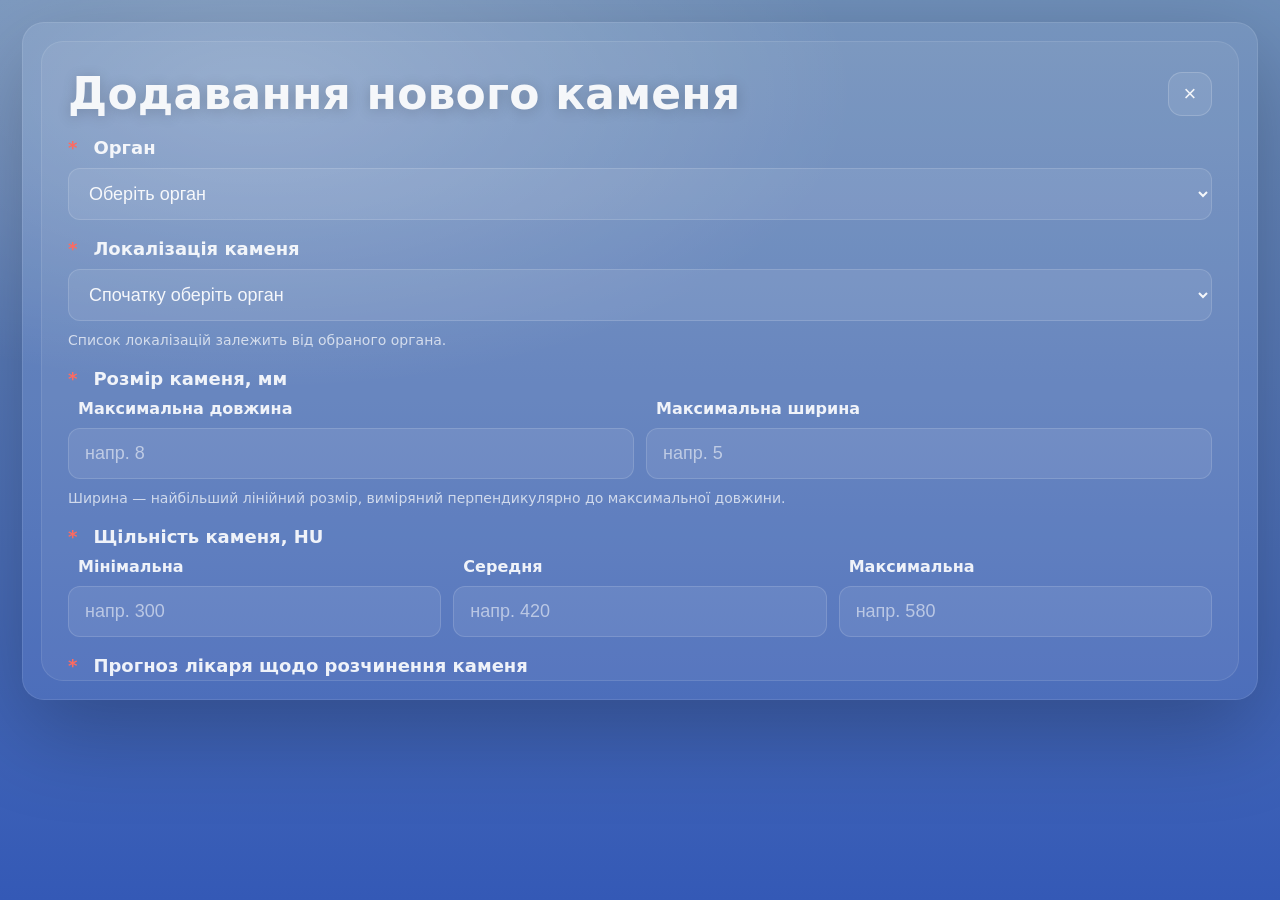
==== add-stone.html @ ce0729bf "test gitignore" ====
<!-- add-stone.html    -->
<!doctype html>
<html lang="uk">
<head>
  <meta charset="utf-8" />
  <meta name="viewport" content="width=device-width,initial-scale=1" />
  <title>Додавання нового каменя</title>
  <style>
    :root{
      --bg1:#6f8fb9;
      --bg2:#3459b6;

      --panel:rgba(255,255,255,.06);
      --panel2:rgba(255,255,255,.10);
      --stroke:rgba(255,255,255,.14);

      --text:rgba(255,255,255,.92);
      --muted:rgba(255,255,255,.72);

      --white:#fff;

      --btn:#4a86ff;
      --btn2:#3c78ff;
      --danger:#ff6a5f;

      --radius:22px;
      --radius2:14px;

      --shadow:0 30px 90px rgba(0,0,0,.25);
    }

    *{ box-sizing:border-box; }

    body{
      margin:0;
      font-family: system-ui, -apple-system, Segoe UI, Roboto, Arial, sans-serif;
      background:
        radial-gradient(1200px 600px at 20% 10%, rgba(255,255,255,.22), transparent 50%),
        linear-gradient(180deg, var(--bg1), var(--bg2));
      color:var(--text);
      min-height:100vh;
      padding:22px;
    }

    .frame{
      width:min(1500px, 100%);
      margin:0 auto;
      background:rgba(255,255,255,.06);
      border:1px solid rgba(255,255,255,.10);
      border-radius:22px;
      box-shadow:var(--shadow);
      padding:18px;
      overflow:hidden;
    }

    .content{
      background:rgba(255,255,255,.06);
      border:1px solid rgba(255,255,255,.10);
      border-radius:22px;
      padding:26px;
      max-height: 640px;
      overflow:auto;
    }

    .header{
      display:flex;
      align-items:center;
      justify-content:space-between;
      gap:14px;
      margin-bottom:18px;
    }

    h1{
      font-size:44px;
      font-weight:800;
      letter-spacing:.2px;
      margin:0;
      color:rgba(255,255,255,.92);
      text-shadow:0 2px 14px rgba(0,0,0,.18);
    }

    .close{
      border:1px solid rgba(255,255,255,.18);
      background:rgba(255,255,255,.08);
      color:rgba(255,255,255,.90);
      width:44px;
      height:44px;
      border-radius:14px;
      cursor:pointer;
      font-size:22px;
      display:grid;
      place-items:center;
    }
    .close:hover{ background:rgba(255,255,255,.12); }

    .grid{
      display:grid;
      grid-template-columns: 1fr 1fr;
      gap:18px 22px;
      align-items:start;
    }

    .row{ grid-column:1 / -1; }

    .label{
      font-size:18px;
      font-weight:700;
      color:rgba(255,255,255,.90);
      display:flex;
      gap:10px;
      align-items:center;
      margin-bottom:10px;
    }
    .req{
      color:var(--danger);
      font-weight:900;
      margin-right:6px;
    }

    .input, .select{
      width:100%;
      border:1px solid var(--stroke);
      background:rgba(255,255,255,.08);
      color:rgba(255,255,255,.92);
      border-radius:12px;
      padding:14px 16px;
      outline:none;
      font-size:18px;
    }
    .input::placeholder{ color:rgba(255,255,255,.55); }
    .select option{ color:#0f172a; }

    .subgrid-2{
      display:grid;
      grid-template-columns: 1fr 1fr;
      gap:12px;
    }
    .subgrid-3{
      display:grid;
      grid-template-columns: 1fr 1fr 1fr;
      gap:12px;
    }

    .helper{
      font-size:14px;
      color:rgba(255,255,255,.70);
      margin-top:10px;
      line-height:1.35;
    }

    .errors{
      display:none;
      margin-top:10px;
      padding:12px 14px;
      border:1px solid rgba(255,106,95,.35);
      background:rgba(255,106,95,.10);
      border-radius:14px;
      color:rgba(255,255,255,.92);
    }
    .errors ul{ margin:0; padding-left:18px; }

    .footer{
      display:flex;
      justify-content:flex-end;
      gap:12px;
      margin-top:18px;
      padding-top:16px;
      border-top:1px solid rgba(255,255,255,.12);
    }

    .btn{
      border:1px solid rgba(255,255,255,.18);
      background:rgba(255,255,255,.08);
      color:rgba(255,255,255,.92);
      padding:14px 18px;
      border-radius:14px;
      cursor:pointer;
      font-weight:800;
      font-size:16px;
      min-width:140px;
    }
    .btn:hover{ background:rgba(255,255,255,.12); }

    .btn-primary{
      border-color:rgba(255,255,255,.22);
      background:linear-gradient(180deg, rgba(74,134,255,.65), rgba(60,120,255,.40));
      box-shadow:0 10px 22px rgba(0,0,0,.18);
    }
    .btn-primary:hover{ filter:brightness(1.03); }

    .hidden{ display:none !important; }

    @media (max-width: 980px){
      .grid{ grid-template-columns:1fr; }
      .subgrid-3{ grid-template-columns:1fr; }
      .subgrid-2{ grid-template-columns:1fr; }
      h1{ font-size:34px; }
    }
  </style>
</head>

<body>
  <div class="frame">
    <div class="content">
      <div class="header">
        <h1 id="pageTitle">Додавання нового каменя</h1>
        <button class="close" type="button" aria-label="Закрити" onclick="closeModal()">×</button>
      </div>

      <form id="stoneForm" novalidate>
        <div class="grid">

          <!-- 1) Орган -->
          <div class="row">
            <div class="label"><span class="req">*</span>Орган</div>
            <select id="organ" name="organ" class="select" required>
              <option value="" selected disabled>Оберіть орган</option>
              <option value="RK">Права нирка</option>
              <option value="LK">Ліва нирка</option>
              <option value="RU">Правий сечовід</option>
              <option value="LU">Лівий сечовід</option>
              <option value="BL">Сечовий міхур</option>
            </select>
          </div>

          <!-- 2) Локалізація -->
          <div class="row">
            <div class="label"><span class="req">*</span>Локалізація каменя</div>
            <select id="location" name="location" class="select" required>
              <option value="" selected disabled>Спочатку оберіть орган</option>
            </select>
            <div class="helper">Список локалізацій залежить від обраного органа.</div>
          </div>

          <!-- 3) Розмір -->
          <div class="row">
            <div class="label"><span class="req">*</span>Розмір каменя, мм</div>
            <div class="subgrid-2">
              <div>
                <div class="label" style="font-size:16px;margin-bottom:10px;"><span style="width:0;"></span>Максимальна довжина</div>
                <input id="lenMax" name="lenMax" class="input" type="number" inputmode="decimal" min="0" step="0.1" placeholder="напр. 8" required>
              </div>
              <div>
                <div class="label" style="font-size:16px;margin-bottom:10px;"><span style="width:0;"></span>Максимальна ширина</div>
                <input id="widMax" name="widMax" class="input" type="number" inputmode="decimal" min="0" step="0.1" placeholder="напр. 5" required>
              </div>
            </div>
            <div class="helper">
              Ширина — найбільший лінійний розмір, виміряний перпендикулярно до максимальної довжини.
            </div>
          </div>

          <!-- 4) Щільність -->
          <div class="row">
            <div class="label"><span class="req">*</span>Щільність каменя, HU</div>
            <div class="subgrid-3">
              <div>
                <div class="label" style="font-size:16px;margin-bottom:10px;"><span style="width:0;"></span>Мінімальна</div>
                <input id="huMin" name="huMin" class="input" type="number" inputmode="numeric" step="1" placeholder="напр. 300" required>
              </div>
              <div>
                <div class="label" style="font-size:16px;margin-bottom:10px;"><span style="width:0;"></span>Середня</div>
                <input id="huMean" name="huMean" class="input" type="number" inputmode="numeric" step="1" placeholder="напр. 420" required>
              </div>
              <div>
                <div class="label" style="font-size:16px;margin-bottom:10px;"><span style="width:0;"></span>Максимальна</div>
                <input id="huMax" name="huMax" class="input" type="number" inputmode="numeric" step="1" placeholder="напр. 580" required>
              </div>
            </div>
          </div>

          <!-- 5) Прогноз -->
          <div class="row">
            <div class="label"><span class="req">*</span>Прогноз лікаря щодо розчинення каменя</div>
            <select id="prognosis" name="prognosis" class="select" required>
              <option value="" selected disabled>Оберіть прогноз</option>
              <option value="high">Високий</option>
              <option value="medium">Середній</option>
              <option value="low">Низький</option>
            </select>
          </div>

          <!-- 6) Статус -->
          <div class="row">
            <div class="label"><span class="req">*</span>Статус каменя</div>
            <select id="status" name="status" class="select" required>
              <option value="active">Активний</option>
              <option value="shrinking">Зменшується</option>
              <option value="no_response">Без відповіді</option>
              <option value="resolved">Зник</option>
            </select>
          </div>

          <!-- 7) Метод зникнення (показується тільки якщо статус "зник") -->
          <div class="row hidden" id="disappearanceSection">
            <div class="label"><span class="req">*</span>Метод зникнення каменя</div>
            <select id="disappearanceMethod" name="disappearanceMethod" class="select">
              <option value="" selected disabled>Оберіть метод</option>
              <option value="chemical">Хімічний (хемолітоліз)</option>
              <option value="physical">Фізичний</option>
              <option value="combined">Змішаний</option>
              <option value="spontaneous">Спонтанне відходження</option>
            </select>
          </div>

          <!-- 8) Під-методи для "Хімічний" -->
          <div class="row hidden" id="chemicalMethodSection">
            <div class="label"><span class="req">*</span>Хімічний літоліз</div>
            <select id="chemicalMethod" name="chemicalMethod" class="select">
              <option value="" selected disabled>Оберіть метод</option>
              <option value="oral_chemolitholysis">Пероральний хемолітоліз</option>
              <option value="urine_alkalinization">Алкалізація сечі</option>
              <option value="programmed_chemolitholysis">Програмований хемолітоліз</option>
            </select>
          </div>

          <!-- 9) Під-методи для "Фізичний" -->
          <div class="row hidden" id="physicalMethodSection">
            <div class="label"><span class="req">*</span>Фізичний метод</div>
            <select id="physicalMethod" name="physicalMethod" class="select">
              <option value="" selected disabled>Оберіть метод</option>
              <option value="urs">URS – уретероскопія</option>
              <option value="rirs">RIRS – ретроградна інтраренальна хірургія</option>
              <option value="pcnl">PCNL – перкутанна нефролітотомія</option>
              <option value="eswl">ESWL – дистанційна ударно-хвильова літотрипсія</option>
              <option value="laparoscopic">Лапароскопічне видалення каменя</option>
              <option value="open_surgery">Відкрите хірургічне видалення</option>
            </select>
          </div>

          <!-- 10) Під-методи для "Змішаний" -->
          <div class="row hidden" id="combinedMethodSection">
            <div class="label"><span class="req">*</span>Тип комбінованого методу (Змішаний)</div>
            <select id="combinedMethod" name="combinedMethod" class="select">
              <option value="" selected disabled>Оберіть комбінацію</option>
              <option value="chemo_urs">Хемолітоліз → URS</option>
              <option value="chemo_rirs">Хемолітоліз → RIRS</option>
              <option value="chemo_pcnl">Хемолітоліз → PCNL</option>
              <option value="chemo_eswl">Хемолітоліз → ESWL</option>
              <option value="chemo_laparoscopic">Хемолітоліз → Лапароскопічне втручання</option>
              <option value="chemo_open">Хемолітоліз → Відкрита операція</option>
            </select>
          </div>

          <!-- 11) Дата зникнення -->
          <div class="row hidden" id="disappearanceDateSection">
            <div class="label"><span class="req">*</span>Дата зникнення</div>
            <input id="disappearanceDate" name="disappearanceDate" class="input" type="date" required>
            <div class="helper">Дата фактичного зникнення або підтвердження відходження каменя.</div>
          </div>

          <!-- 12) Нотатки -->
          <div class="row">
            <div class="label">Нотатки</div>
            <textarea id="notes" name="notes" class="input" rows="4" placeholder="Додаткові коментарі або спостереження про камінь..." style="resize:vertical; min-height:100px; font-family:inherit;"></textarea>
            <div class="helper">Необов'язкове поле для будь-яких додаткових відміток.</div>
          </div>

          <div class="row errors" id="errors">
            <ul id="errorsList"></ul>
          </div>
        </div>

        <div class="footer">
          <button class="btn" type="button" onclick="closeModal()">Відмінити</button>
          <button class="btn btn-primary" id="saveBtn" type="submit">Зберегти</button>
        </div>
      </form>
    </div>
  </div>

  <script>
    // ==== helpers / params ====
    function getReturnUrl(){
      const params = new URLSearchParams(window.location.search);
      return params.get('return') || 'create-patient.html';
    }
    function getEditId(){
      const params = new URLSearchParams(window.location.search);
      return params.get('edit'); // stoneId
    }
    function closeModal(){
      window.location.href = getReturnUrl();
    }

    function makeStoneId(){
      if (window.crypto && crypto.randomUUID) return crypto.randomUUID();
      return 'st_' + Date.now() + '_' + Math.random().toString(16).slice(2);
    }

    function loadStones(){
      const data = localStorage.getItem('temp_stones');
      return data ? JSON.parse(data) : [];
    }

    // ==== data ====
    const locationsByOrgan = {
      kidney: [
        { value: 'upper_calyx', label: 'Верхня чашечка' },
        { value: 'middle_calyx', label: 'Середня чашечка' },
        { value: 'lower_calyx', label: 'Нижня чашечка' },
        { value: 'renal_pelvis', label: 'Миска' },
        { value: 'upj', label: 'Мисково-сечовідний сегмент (UPJ)' }
      ],
      ureter: [
        { value: 'ureter_proximal', label: 'Проксимальна частина сечоводу' },
        { value: 'ureter_middle', label: 'Середня частина сечоводу' },
        { value: 'ureter_distal', label: 'Дистальна частина сечоводу' },
        { value: 'uvj_orifice', label: 'Вічко (UVJ)' }
      ],
      bladder: [
        { value: 'bladder', label: 'Сечовий міхур' }
      ]
    };

    // ==== elements ====
    const form = document.getElementById('stoneForm');
    const errorsBox = document.getElementById('errors');
    const errorsList = document.getElementById('errorsList');

    const organ = document.getElementById('organ');
    const locationSel = document.getElementById('location');
    const status = document.getElementById('status');
    const disappearanceMethod = document.getElementById('disappearanceMethod');

    const disappearanceSection = document.getElementById('disappearanceSection');
    const chemicalMethodSection = document.getElementById('chemicalMethodSection');
    const physicalMethodSection = document.getElementById('physicalMethodSection');
    const combinedMethodSection = document.getElementById('combinedMethodSection');
    const disappearanceDateSection = document.getElementById('disappearanceDateSection');

    // ==== organ -> locations ====
    organ.addEventListener('change', () => {
      const v = organ.value;
      let locationType = null;

      if (v === 'RK' || v === 'LK') locationType = 'kidney';
      else if (v === 'RU' || v === 'LU') locationType = 'ureter';
      else if (v === 'BL') locationType = 'bladder';

      locationSel.innerHTML = '<option value="" selected disabled>Оберіть локалізацію</option>';

      if (locationType && locationsByOrgan[locationType]) {
        locationsByOrgan[locationType].forEach(loc => {
          const opt = document.createElement('option');
          opt.value = loc.value;
          opt.textContent = loc.label;
          locationSel.appendChild(opt);
        });
      }
    });

    // ==== status -> show/hide disappearance ====
    status.addEventListener('change', () => {
      const v = status.value;
      const isResolved = (v === 'resolved');

      if (isResolved) {
        disappearanceSection.classList.remove('hidden');
        disappearanceDateSection.classList.remove('hidden');
        disappearanceMethod.setAttribute('required', 'required');
        document.getElementById('disappearanceDate').setAttribute('required', 'required');
      } else {
        disappearanceSection.classList.add('hidden');
        disappearanceDateSection.classList.add('hidden');
        chemicalMethodSection.classList.add('hidden');
        physicalMethodSection.classList.add('hidden');
        combinedMethodSection.classList.add('hidden');

        disappearanceMethod.removeAttribute('required');
        document.getElementById('disappearanceDate').removeAttribute('required');
        document.getElementById('chemicalMethod').removeAttribute('required');
        document.getElementById('physicalMethod').removeAttribute('required');
        document.getElementById('combinedMethod').removeAttribute('required');

        disappearanceMethod.value = '';
        document.getElementById('chemicalMethod').value = '';
        document.getElementById('physicalMethod').value = '';
        document.getElementById('combinedMethod').value = '';
        document.getElementById('disappearanceDate').value = '';
      }
    });

    // ==== disappearance method -> show submethods ====
    disappearanceMethod.addEventListener('change', () => {
      const v = disappearanceMethod.value;

      chemicalMethodSection.classList.add('hidden');
      physicalMethodSection.classList.add('hidden');
      combinedMethodSection.classList.add('hidden');

      document.getElementById('chemicalMethod').removeAttribute('required');
      document.getElementById('physicalMethod').removeAttribute('required');
      document.getElementById('combinedMethod').removeAttribute('required');

      document.getElementById('chemicalMethod').value = '';
      document.getElementById('physicalMethod').value = '';
      document.getElementById('combinedMethod').value = '';

      if (v === 'chemical') {
        chemicalMethodSection.classList.remove('hidden');
        document.getElementById('chemicalMethod').setAttribute('required', 'required');
      } else if (v === 'physical') {
        physicalMethodSection.classList.remove('hidden');
        document.getElementById('physicalMethod').setAttribute('required', 'required');
      } else if (v === 'combined') {
        combinedMethodSection.classList.remove('hidden');
        document.getElementById('combinedMethod').setAttribute('required', 'required');
      }
    });

    // ==== edit mode init ====
    const editId = getEditId();

    function setSelectValue(el, val){
      if (!el || val == null) return;
      el.value = val;
    }
    function setInputValue(id, val){
      const el = document.getElementById(id);
      if (!el) return;
      el.value = (val == null) ? '' : val;
    }

    (function initEditMode(){
      if (!editId) return;

      document.getElementById('pageTitle').textContent = 'Редагування каменя';
      document.getElementById('saveBtn').textContent = 'Зберегти зміни';

      const stones = loadStones();
      const stone = stones.find(s => s.id === editId);
      if (!stone) return;

      setSelectValue(organ, stone.organ);
      organ.dispatchEvent(new Event('change'));
      setSelectValue(locationSel, stone.location);

      setInputValue('lenMax', stone.size_mm?.length_max);
      setInputValue('widMax', stone.size_mm?.width_max);

      setInputValue('huMin', stone.density_hu?.min);
      setInputValue('huMean', stone.density_hu?.mean);
      setInputValue('huMax', stone.density_hu?.max);

      setSelectValue(document.getElementById('prognosis'), stone.prognosis);
      setSelectValue(status, stone.status);
      setInputValue('notes', stone.notes || '');

      status.dispatchEvent(new Event('change'));

      if (stone.status === 'resolved' && stone.disappearance) {
        setSelectValue(disappearanceMethod, stone.disappearance.method);
        disappearanceMethod.dispatchEvent(new Event('change'));

        if (stone.disappearance.method === 'chemical') {
          setSelectValue(document.getElementById('chemicalMethod'), stone.disappearance.specific_method);
        } else if (stone.disappearance.method === 'physical') {
          setSelectValue(document.getElementById('physicalMethod'), stone.disappearance.specific_method);
        } else if (stone.disappearance.method === 'combined') {
          setSelectValue(document.getElementById('combinedMethod'), stone.disappearance.specific_method);
        }

        setInputValue('disappearanceDate', stone.disappearance.date);
      }
    })();

    // ==== submit ====
    form.addEventListener('submit', (e) => {
      e.preventDefault();

      const errs = [];

      const lenMax = numVal('lenMax');
      const widMax = numVal('widMax');

      const huMin = numVal('huMin');
      const huMean = numVal('huMean');
      const huMax = numVal('huMax');

      if (!organ.value) errs.push("Оберіть орган.");
      if (!locationSel.value) errs.push("Оберіть локалізацію каменя.");
      if (!isFinite(lenMax) || lenMax <= 0) errs.push("Максимальна довжина має бути числом > 0.");
      if (!isFinite(widMax) || widMax <= 0) errs.push("Максимальна ширина має бути числом > 0.");

      if (isFinite(lenMax) && isFinite(widMax) && widMax > lenMax) {
        errs.push("Максимальна ширина не може бути більшою за максимальну довжину.");
      }

      if (!isFinite(huMin)) errs.push("Мінімальна щільність (HU) має бути числом.");
      if (!isFinite(huMean)) errs.push("Середня щільність (HU) має бути числом.");
      if (!isFinite(huMax)) errs.push("Максимальна щільність (HU) має бути числом.");

      if (isFinite(huMin) && isFinite(huMean) && isFinite(huMax)) {
        if (!(huMin <= huMean && huMean <= huMax)) {
          errs.push("Для щільності має виконуватися: мінімальна ≤ середня ≤ максимальна.");
        }
      }

      if (!document.getElementById('prognosis').value) {
        errs.push("Оберіть прогноз лікаря.");
      }

      const statusVal = status.value;
      const isResolved = (statusVal === 'resolved');

      if (isResolved) {
        if (!disappearanceMethod.value) errs.push("Оберіть метод зникнення каменя.");

        const methodVal = disappearanceMethod.value;
        if (methodVal === 'chemical' && !document.getElementById('chemicalMethod').value) errs.push("Оберіть конкретний хімічний метод.");
        if (methodVal === 'physical' && !document.getElementById('physicalMethod').value) errs.push("Оберіть конкретний фізичний метод.");
        if (methodVal === 'combined' && !document.getElementById('combinedMethod').value) errs.push("Оберіть тип комбінованого методу.");

        if (!document.getElementById('disappearanceDate').value) errs.push("Вкажіть дату зникнення каменя.");
      }

      renderErrors(errs);

      if (errs.length === 0) {
        const payload = {
          id: editId || makeStoneId(),
          organ: organ.value,
          location: locationSel.value,
          size_mm: { length_max: lenMax, width_max: widMax },
          density_hu: { min: huMin, mean: huMean, max: huMax },
          prognosis: document.getElementById('prognosis').value,
          status: statusVal,
          notes: document.getElementById('notes').value.trim()
        };

        if (isResolved) {
          payload.disappearance = {
            method: disappearanceMethod.value,
            date: document.getElementById('disappearanceDate').value
          };

          const methodVal = disappearanceMethod.value;
          if (methodVal === 'chemical') payload.disappearance.specific_method = document.getElementById('chemicalMethod').value;
          else if (methodVal === 'physical') payload.disappearance.specific_method = document.getElementById('physicalMethod').value;
          else if (methodVal === 'combined') payload.disappearance.specific_method = document.getElementById('combinedMethod').value;
        }

        const existingStones = loadStones();

        if (editId) {
          const idx = existingStones.findIndex(s => s.id === editId);
          if (idx !== -1) existingStones[idx] = payload;
          else existingStones.push(payload);
        } else {
          existingStones.push(payload);
        }

        localStorage.setItem('temp_stones', JSON.stringify(existingStones));

        console.log("SAVE payload:", payload);
        window.location.href = getReturnUrl();
      }
    });

    function numVal(id){
      const v = document.getElementById(id).value.trim();
      if (v === '') return NaN;
      return Number(v);
    }

    function renderErrors(errs){
      errorsList.innerHTML = '';
      if (!errs.length){
        errorsBox.style.display = 'none';
        return;
      }
      errorsBox.style.display = 'block';
      for (const msg of errs){
        const li = document.createElement('li');
        li.textContent = msg;
        errorsList.appendChild(li);
      }
    }
  </script>
</body>
</html>
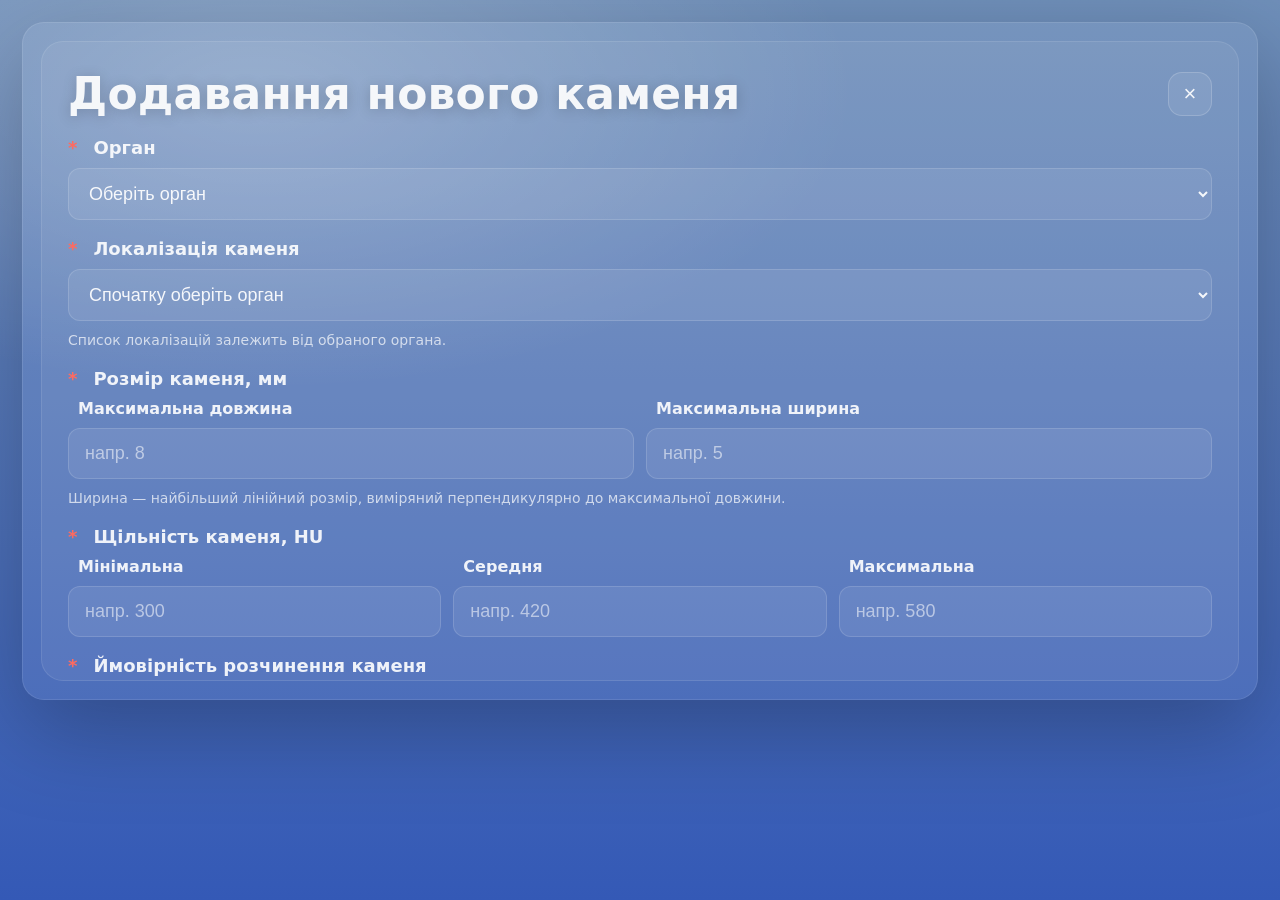
==== commit cb01e268: "add max density" ====
--- a/add-stone.html
+++ b/add-stone.html
@@ -1,682 +1,691 @@
-<!-- add-stone.html    -->
-<!doctype html>
-<html lang="uk">
-<head>
-  <meta charset="utf-8" />
-  <meta name="viewport" content="width=device-width,initial-scale=1" />
-  <title>Додавання нового каменя</title>
-  <style>
-    :root{
-      --bg1:#6f8fb9;
-      --bg2:#3459b6;
-
-      --panel:rgba(255,255,255,.06);
-      --panel2:rgba(255,255,255,.10);
-      --stroke:rgba(255,255,255,.14);
-
-      --text:rgba(255,255,255,.92);
-      --muted:rgba(255,255,255,.72);
-
-      --white:#fff;
-
-      --btn:#4a86ff;
-      --btn2:#3c78ff;
-      --danger:#ff6a5f;
-
-      --radius:22px;
-      --radius2:14px;
-
-      --shadow:0 30px 90px rgba(0,0,0,.25);
-    }
-
-    *{ box-sizing:border-box; }
-
-    body{
-      margin:0;
-      font-family: system-ui, -apple-system, Segoe UI, Roboto, Arial, sans-serif;
-      background:
-        radial-gradient(1200px 600px at 20% 10%, rgba(255,255,255,.22), transparent 50%),
-        linear-gradient(180deg, var(--bg1), var(--bg2));
-      color:var(--text);
-      min-height:100vh;
-      padding:22px;
-    }
-
-    .frame{
-      width:min(1500px, 100%);
-      margin:0 auto;
-      background:rgba(255,255,255,.06);
-      border:1px solid rgba(255,255,255,.10);
-      border-radius:22px;
-      box-shadow:var(--shadow);
-      padding:18px;
-      overflow:hidden;
-    }
-
-    .content{
-      background:rgba(255,255,255,.06);
-      border:1px solid rgba(255,255,255,.10);
-      border-radius:22px;
-      padding:26px;
-      max-height: 640px;
-      overflow:auto;
-    }
-
-    .header{
-      display:flex;
-      align-items:center;
-      justify-content:space-between;
-      gap:14px;
-      margin-bottom:18px;
-    }
-
-    h1{
-      font-size:44px;
-      font-weight:800;
-      letter-spacing:.2px;
-      margin:0;
-      color:rgba(255,255,255,.92);
-      text-shadow:0 2px 14px rgba(0,0,0,.18);
-    }
-
-    .close{
-      border:1px solid rgba(255,255,255,.18);
-      background:rgba(255,255,255,.08);
-      color:rgba(255,255,255,.90);
-      width:44px;
-      height:44px;
-      border-radius:14px;
-      cursor:pointer;
-      font-size:22px;
-      display:grid;
-      place-items:center;
-    }
-    .close:hover{ background:rgba(255,255,255,.12); }
-
-    .grid{
-      display:grid;
-      grid-template-columns: 1fr 1fr;
-      gap:18px 22px;
-      align-items:start;
-    }
-
-    .row{ grid-column:1 / -1; }
-
-    .label{
-      font-size:18px;
-      font-weight:700;
-      color:rgba(255,255,255,.90);
-      display:flex;
-      gap:10px;
-      align-items:center;
-      margin-bottom:10px;
-    }
-    .req{
-      color:var(--danger);
-      font-weight:900;
-      margin-right:6px;
-    }
-
-    .input, .select{
-      width:100%;
-      border:1px solid var(--stroke);
-      background:rgba(255,255,255,.08);
-      color:rgba(255,255,255,.92);
-      border-radius:12px;
-      padding:14px 16px;
-      outline:none;
-      font-size:18px;
-    }
-    .input::placeholder{ color:rgba(255,255,255,.55); }
-    .select option{ color:#0f172a; }
-
-    .subgrid-2{
-      display:grid;
-      grid-template-columns: 1fr 1fr;
-      gap:12px;
-    }
-    .subgrid-3{
-      display:grid;
-      grid-template-columns: 1fr 1fr 1fr;
-      gap:12px;
-    }
-
-    .helper{
-      font-size:14px;
-      color:rgba(255,255,255,.70);
-      margin-top:10px;
-      line-height:1.35;
-    }
-
-    .errors{
-      display:none;
-      margin-top:10px;
-      padding:12px 14px;
-      border:1px solid rgba(255,106,95,.35);
-      background:rgba(255,106,95,.10);
-      border-radius:14px;
-      color:rgba(255,255,255,.92);
-    }
-    .errors ul{ margin:0; padding-left:18px; }
-
-    .footer{
-      display:flex;
-      justify-content:flex-end;
-      gap:12px;
-      margin-top:18px;
-      padding-top:16px;
-      border-top:1px solid rgba(255,255,255,.12);
-    }
-
-    .btn{
-      border:1px solid rgba(255,255,255,.18);
-      background:rgba(255,255,255,.08);
-      color:rgba(255,255,255,.92);
-      padding:14px 18px;
-      border-radius:14px;
-      cursor:pointer;
-      font-weight:800;
-      font-size:16px;
-      min-width:140px;
-    }
-    .btn:hover{ background:rgba(255,255,255,.12); }
-
-    .btn-primary{
-      border-color:rgba(255,255,255,.22);
-      background:linear-gradient(180deg, rgba(74,134,255,.65), rgba(60,120,255,.40));
-      box-shadow:0 10px 22px rgba(0,0,0,.18);
-    }
-    .btn-primary:hover{ filter:brightness(1.03); }
-
-    .hidden{ display:none !important; }
-
-    @media (max-width: 980px){
-      .grid{ grid-template-columns:1fr; }
-      .subgrid-3{ grid-template-columns:1fr; }
-      .subgrid-2{ grid-template-columns:1fr; }
-      h1{ font-size:34px; }
-    }
-  </style>
-</head>
-
-<body>
-  <div class="frame">
-    <div class="content">
-      <div class="header">
-        <h1 id="pageTitle">Додавання нового каменя</h1>
-        <button class="close" type="button" aria-label="Закрити" onclick="closeModal()">×</button>
-      </div>
-
-      <form id="stoneForm" novalidate>
-        <div class="grid">
-
-          <!-- 1) Орган -->
-          <div class="row">
-            <div class="label"><span class="req">*</span>Орган</div>
-            <select id="organ" name="organ" class="select" required>
-              <option value="" selected disabled>Оберіть орган</option>
-              <option value="RK">Права нирка</option>
-              <option value="LK">Ліва нирка</option>
-              <option value="RU">Правий сечовід</option>
-              <option value="LU">Лівий сечовід</option>
-              <option value="BL">Сечовий міхур</option>
-            </select>
-          </div>
-
-          <!-- 2) Локалізація -->
-          <div class="row">
-            <div class="label"><span class="req">*</span>Локалізація каменя</div>
-            <select id="location" name="location" class="select" required>
-              <option value="" selected disabled>Спочатку оберіть орган</option>
-            </select>
-            <div class="helper">Список локалізацій залежить від обраного органа.</div>
-          </div>
-
-          <!-- 3) Розмір -->
-          <div class="row">
-            <div class="label"><span class="req">*</span>Розмір каменя, мм</div>
-            <div class="subgrid-2">
-              <div>
-                <div class="label" style="font-size:16px;margin-bottom:10px;"><span style="width:0;"></span>Максимальна довжина</div>
-                <input id="lenMax" name="lenMax" class="input" type="number" inputmode="decimal" min="0" step="0.1" placeholder="напр. 8" required>
-              </div>
-              <div>
-                <div class="label" style="font-size:16px;margin-bottom:10px;"><span style="width:0;"></span>Максимальна ширина</div>
-                <input id="widMax" name="widMax" class="input" type="number" inputmode="decimal" min="0" step="0.1" placeholder="напр. 5" required>
-              </div>
-            </div>
-            <div class="helper">
-              Ширина — найбільший лінійний розмір, виміряний перпендикулярно до максимальної довжини.
-            </div>
-          </div>
-
-          <!-- 4) Щільність -->
-          <div class="row">
-            <div class="label"><span class="req">*</span>Щільність каменя, HU</div>
-            <div class="subgrid-3">
-              <div>
-                <div class="label" style="font-size:16px;margin-bottom:10px;"><span style="width:0;"></span>Мінімальна</div>
-                <input id="huMin" name="huMin" class="input" type="number" inputmode="numeric" step="1" placeholder="напр. 300" required>
-              </div>
-              <div>
-                <div class="label" style="font-size:16px;margin-bottom:10px;"><span style="width:0;"></span>Середня</div>
-                <input id="huMean" name="huMean" class="input" type="number" inputmode="numeric" step="1" placeholder="напр. 420" required>
-              </div>
-              <div>
-                <div class="label" style="font-size:16px;margin-bottom:10px;"><span style="width:0;"></span>Максимальна</div>
-                <input id="huMax" name="huMax" class="input" type="number" inputmode="numeric" step="1" placeholder="напр. 580" required>
-              </div>
-            </div>
-          </div>
-
-          <!-- 5) Прогноз -->
-          <div class="row">
-            <div class="label"><span class="req">*</span>Прогноз лікаря щодо розчинення каменя</div>
-            <select id="prognosis" name="prognosis" class="select" required>
-              <option value="" selected disabled>Оберіть прогноз</option>
-              <option value="high">Високий</option>
-              <option value="medium">Середній</option>
-              <option value="low">Низький</option>
-            </select>
-          </div>
-
-          <!-- 6) Статус -->
-          <div class="row">
-            <div class="label"><span class="req">*</span>Статус каменя</div>
-            <select id="status" name="status" class="select" required>
-              <option value="active">Активний</option>
-              <option value="shrinking">Зменшується</option>
-              <option value="no_response">Без відповіді</option>
-              <option value="resolved">Зник</option>
-            </select>
-          </div>
-
-          <!-- 7) Метод зникнення (показується тільки якщо статус "зник") -->
-          <div class="row hidden" id="disappearanceSection">
-            <div class="label"><span class="req">*</span>Метод зникнення каменя</div>
-            <select id="disappearanceMethod" name="disappearanceMethod" class="select">
-              <option value="" selected disabled>Оберіть метод</option>
-              <option value="chemical">Хімічний (хемолітоліз)</option>
-              <option value="physical">Фізичний</option>
-              <option value="combined">Змішаний</option>
-              <option value="spontaneous">Спонтанне відходження</option>
-            </select>
-          </div>
-
-          <!-- 8) Під-методи для "Хімічний" -->
-          <div class="row hidden" id="chemicalMethodSection">
-            <div class="label"><span class="req">*</span>Хімічний літоліз</div>
-            <select id="chemicalMethod" name="chemicalMethod" class="select">
-              <option value="" selected disabled>Оберіть метод</option>
-              <option value="oral_chemolitholysis">Пероральний хемолітоліз</option>
-              <option value="urine_alkalinization">Алкалізація сечі</option>
-              <option value="programmed_chemolitholysis">Програмований хемолітоліз</option>
-            </select>
-          </div>
-
-          <!-- 9) Під-методи для "Фізичний" -->
-          <div class="row hidden" id="physicalMethodSection">
-            <div class="label"><span class="req">*</span>Фізичний метод</div>
-            <select id="physicalMethod" name="physicalMethod" class="select">
-              <option value="" selected disabled>Оберіть метод</option>
-              <option value="urs">URS – уретероскопія</option>
-              <option value="rirs">RIRS – ретроградна інтраренальна хірургія</option>
-              <option value="pcnl">PCNL – перкутанна нефролітотомія</option>
-              <option value="eswl">ESWL – дистанційна ударно-хвильова літотрипсія</option>
-              <option value="laparoscopic">Лапароскопічне видалення каменя</option>
-              <option value="open_surgery">Відкрите хірургічне видалення</option>
-            </select>
-          </div>
-
-          <!-- 10) Під-методи для "Змішаний" -->
-          <div class="row hidden" id="combinedMethodSection">
-            <div class="label"><span class="req">*</span>Тип комбінованого методу (Змішаний)</div>
-            <select id="combinedMethod" name="combinedMethod" class="select">
-              <option value="" selected disabled>Оберіть комбінацію</option>
-              <option value="chemo_urs">Хемолітоліз → URS</option>
-              <option value="chemo_rirs">Хемолітоліз → RIRS</option>
-              <option value="chemo_pcnl">Хемолітоліз → PCNL</option>
-              <option value="chemo_eswl">Хемолітоліз → ESWL</option>
-              <option value="chemo_laparoscopic">Хемолітоліз → Лапароскопічне втручання</option>
-              <option value="chemo_open">Хемолітоліз → Відкрита операція</option>
-            </select>
-          </div>
-
-          <!-- 11) Дата зникнення -->
-          <div class="row hidden" id="disappearanceDateSection">
-            <div class="label"><span class="req">*</span>Дата зникнення</div>
-            <input id="disappearanceDate" name="disappearanceDate" class="input" type="date" required>
-            <div class="helper">Дата фактичного зникнення або підтвердження відходження каменя.</div>
-          </div>
-
-          <!-- 12) Нотатки -->
-          <div class="row">
-            <div class="label">Нотатки</div>
-            <textarea id="notes" name="notes" class="input" rows="4" placeholder="Додаткові коментарі або спостереження про камінь..." style="resize:vertical; min-height:100px; font-family:inherit;"></textarea>
-            <div class="helper">Необов'язкове поле для будь-яких додаткових відміток.</div>
-          </div>
-
-          <div class="row errors" id="errors">
-            <ul id="errorsList"></ul>
-          </div>
-        </div>
-
-        <div class="footer">
-          <button class="btn" type="button" onclick="closeModal()">Відмінити</button>
-          <button class="btn btn-primary" id="saveBtn" type="submit">Зберегти</button>
-        </div>
-      </form>
-    </div>
-  </div>
-
-  <script>
-    // ==== helpers / params ====
-    function getReturnUrl(){
-      const params = new URLSearchParams(window.location.search);
-      return params.get('return') || 'create-patient.html';
-    }
-    function getEditId(){
-      const params = new URLSearchParams(window.location.search);
-      return params.get('edit'); // stoneId
-    }
-    function closeModal(){
-      window.location.href = getReturnUrl();
-    }
-
-    function makeStoneId(){
-      if (window.crypto && crypto.randomUUID) return crypto.randomUUID();
-      return 'st_' + Date.now() + '_' + Math.random().toString(16).slice(2);
-    }
-
-    function loadStones(){
-      const data = localStorage.getItem('temp_stones');
-      return data ? JSON.parse(data) : [];
-    }
-
-    // ==== data ====
-    const locationsByOrgan = {
-      kidney: [
-        { value: 'upper_calyx', label: 'Верхня чашечка' },
-        { value: 'middle_calyx', label: 'Середня чашечка' },
-        { value: 'lower_calyx', label: 'Нижня чашечка' },
-        { value: 'renal_pelvis', label: 'Миска' },
-        { value: 'upj', label: 'Мисково-сечовідний сегмент (UPJ)' }
-      ],
-      ureter: [
-        { value: 'ureter_proximal', label: 'Проксимальна частина сечоводу' },
-        { value: 'ureter_middle', label: 'Середня частина сечоводу' },
-        { value: 'ureter_distal', label: 'Дистальна частина сечоводу' },
-        { value: 'uvj_orifice', label: 'Вічко (UVJ)' }
-      ],
-      bladder: [
-        { value: 'bladder', label: 'Сечовий міхур' }
-      ]
-    };
-
-    // ==== elements ====
-    const form = document.getElementById('stoneForm');
-    const errorsBox = document.getElementById('errors');
-    const errorsList = document.getElementById('errorsList');
-
-    const organ = document.getElementById('organ');
-    const locationSel = document.getElementById('location');
-    const status = document.getElementById('status');
-    const disappearanceMethod = document.getElementById('disappearanceMethod');
-
-    const disappearanceSection = document.getElementById('disappearanceSection');
-    const chemicalMethodSection = document.getElementById('chemicalMethodSection');
-    const physicalMethodSection = document.getElementById('physicalMethodSection');
-    const combinedMethodSection = document.getElementById('combinedMethodSection');
-    const disappearanceDateSection = document.getElementById('disappearanceDateSection');
-
-    // ==== organ -> locations ====
-    organ.addEventListener('change', () => {
-      const v = organ.value;
-      let locationType = null;
-
-      if (v === 'RK' || v === 'LK') locationType = 'kidney';
-      else if (v === 'RU' || v === 'LU') locationType = 'ureter';
-      else if (v === 'BL') locationType = 'bladder';
-
-      locationSel.innerHTML = '<option value="" selected disabled>Оберіть локалізацію</option>';
-
-      if (locationType && locationsByOrgan[locationType]) {
-        locationsByOrgan[locationType].forEach(loc => {
-          const opt = document.createElement('option');
-          opt.value = loc.value;
-          opt.textContent = loc.label;
-          locationSel.appendChild(opt);
-        });
-      }
-    });
-
-    // ==== status -> show/hide disappearance ====
-    status.addEventListener('change', () => {
-      const v = status.value;
-      const isResolved = (v === 'resolved');
-
-      if (isResolved) {
-        disappearanceSection.classList.remove('hidden');
-        disappearanceDateSection.classList.remove('hidden');
-        disappearanceMethod.setAttribute('required', 'required');
-        document.getElementById('disappearanceDate').setAttribute('required', 'required');
-      } else {
-        disappearanceSection.classList.add('hidden');
-        disappearanceDateSection.classList.add('hidden');
-        chemicalMethodSection.classList.add('hidden');
-        physicalMethodSection.classList.add('hidden');
-        combinedMethodSection.classList.add('hidden');
-
-        disappearanceMethod.removeAttribute('required');
-        document.getElementById('disappearanceDate').removeAttribute('required');
-        document.getElementById('chemicalMethod').removeAttribute('required');
-        document.getElementById('physicalMethod').removeAttribute('required');
-        document.getElementById('combinedMethod').removeAttribute('required');
-
-        disappearanceMethod.value = '';
-        document.getElementById('chemicalMethod').value = '';
-        document.getElementById('physicalMethod').value = '';
-        document.getElementById('combinedMethod').value = '';
-        document.getElementById('disappearanceDate').value = '';
-      }
-    });
-
-    // ==== disappearance method -> show submethods ====
-    disappearanceMethod.addEventListener('change', () => {
-      const v = disappearanceMethod.value;
-
-      chemicalMethodSection.classList.add('hidden');
-      physicalMethodSection.classList.add('hidden');
-      combinedMethodSection.classList.add('hidden');
-
-      document.getElementById('chemicalMethod').removeAttribute('required');
-      document.getElementById('physicalMethod').removeAttribute('required');
-      document.getElementById('combinedMethod').removeAttribute('required');
-
-      document.getElementById('chemicalMethod').value = '';
-      document.getElementById('physicalMethod').value = '';
-      document.getElementById('combinedMethod').value = '';
-
-      if (v === 'chemical') {
-        chemicalMethodSection.classList.remove('hidden');
-        document.getElementById('chemicalMethod').setAttribute('required', 'required');
-      } else if (v === 'physical') {
-        physicalMethodSection.classList.remove('hidden');
-        document.getElementById('physicalMethod').setAttribute('required', 'required');
-      } else if (v === 'combined') {
-        combinedMethodSection.classList.remove('hidden');
-        document.getElementById('combinedMethod').setAttribute('required', 'required');
-      }
-    });
-
-    // ==== edit mode init ====
-    const editId = getEditId();
-
-    function setSelectValue(el, val){
-      if (!el || val == null) return;
-      el.value = val;
-    }
-    function setInputValue(id, val){
-      const el = document.getElementById(id);
-      if (!el) return;
-      el.value = (val == null) ? '' : val;
-    }
-
-    (function initEditMode(){
-      if (!editId) return;
-
-      document.getElementById('pageTitle').textContent = 'Редагування каменя';
-      document.getElementById('saveBtn').textContent = 'Зберегти зміни';
-
-      const stones = loadStones();
-      const stone = stones.find(s => s.id === editId);
-      if (!stone) return;
-
-      setSelectValue(organ, stone.organ);
-      organ.dispatchEvent(new Event('change'));
-      setSelectValue(locationSel, stone.location);
-
-      setInputValue('lenMax', stone.size_mm?.length_max);
-      setInputValue('widMax', stone.size_mm?.width_max);
-
-      setInputValue('huMin', stone.density_hu?.min);
-      setInputValue('huMean', stone.density_hu?.mean);
-      setInputValue('huMax', stone.density_hu?.max);
-
-      setSelectValue(document.getElementById('prognosis'), stone.prognosis);
-      setSelectValue(status, stone.status);
-      setInputValue('notes', stone.notes || '');
-
-      status.dispatchEvent(new Event('change'));
-
-      if (stone.status === 'resolved' && stone.disappearance) {
-        setSelectValue(disappearanceMethod, stone.disappearance.method);
-        disappearanceMethod.dispatchEvent(new Event('change'));
-
-        if (stone.disappearance.method === 'chemical') {
-          setSelectValue(document.getElementById('chemicalMethod'), stone.disappearance.specific_method);
-        } else if (stone.disappearance.method === 'physical') {
-          setSelectValue(document.getElementById('physicalMethod'), stone.disappearance.specific_method);
-        } else if (stone.disappearance.method === 'combined') {
-          setSelectValue(document.getElementById('combinedMethod'), stone.disappearance.specific_method);
-        }
-
-        setInputValue('disappearanceDate', stone.disappearance.date);
-      }
-    })();
-
-    // ==== submit ====
-    form.addEventListener('submit', (e) => {
-      e.preventDefault();
-
-      const errs = [];
-
-      const lenMax = numVal('lenMax');
-      const widMax = numVal('widMax');
-
-      const huMin = numVal('huMin');
-      const huMean = numVal('huMean');
-      const huMax = numVal('huMax');
-
-      if (!organ.value) errs.push("Оберіть орган.");
-      if (!locationSel.value) errs.push("Оберіть локалізацію каменя.");
-      if (!isFinite(lenMax) || lenMax <= 0) errs.push("Максимальна довжина має бути числом > 0.");
-      if (!isFinite(widMax) || widMax <= 0) errs.push("Максимальна ширина має бути числом > 0.");
-
-      if (isFinite(lenMax) && isFinite(widMax) && widMax > lenMax) {
-        errs.push("Максимальна ширина не може бути більшою за максимальну довжину.");
-      }
-
-      if (!isFinite(huMin)) errs.push("Мінімальна щільність (HU) має бути числом.");
-      if (!isFinite(huMean)) errs.push("Середня щільність (HU) має бути числом.");
-      if (!isFinite(huMax)) errs.push("Максимальна щільність (HU) має бути числом.");
-
-      if (isFinite(huMin) && isFinite(huMean) && isFinite(huMax)) {
-        if (!(huMin <= huMean && huMean <= huMax)) {
-          errs.push("Для щільності має виконуватися: мінімальна ≤ середня ≤ максимальна.");
-        }
-      }
-
-      if (!document.getElementById('prognosis').value) {
-        errs.push("Оберіть прогноз лікаря.");
-      }
-
-      const statusVal = status.value;
-      const isResolved = (statusVal === 'resolved');
-
-      if (isResolved) {
-        if (!disappearanceMethod.value) errs.push("Оберіть метод зникнення каменя.");
-
-        const methodVal = disappearanceMethod.value;
-        if (methodVal === 'chemical' && !document.getElementById('chemicalMethod').value) errs.push("Оберіть конкретний хімічний метод.");
-        if (methodVal === 'physical' && !document.getElementById('physicalMethod').value) errs.push("Оберіть конкретний фізичний метод.");
-        if (methodVal === 'combined' && !document.getElementById('combinedMethod').value) errs.push("Оберіть тип комбінованого методу.");
-
-        if (!document.getElementById('disappearanceDate').value) errs.push("Вкажіть дату зникнення каменя.");
-      }
-
-      renderErrors(errs);
-
-      if (errs.length === 0) {
-        const payload = {
-          id: editId || makeStoneId(),
-          organ: organ.value,
-          location: locationSel.value,
-          size_mm: { length_max: lenMax, width_max: widMax },
-          density_hu: { min: huMin, mean: huMean, max: huMax },
-          prognosis: document.getElementById('prognosis').value,
-          status: statusVal,
-          notes: document.getElementById('notes').value.trim()
-        };
-
-        if (isResolved) {
-          payload.disappearance = {
-            method: disappearanceMethod.value,
-            date: document.getElementById('disappearanceDate').value
-          };
-
-          const methodVal = disappearanceMethod.value;
-          if (methodVal === 'chemical') payload.disappearance.specific_method = document.getElementById('chemicalMethod').value;
-          else if (methodVal === 'physical') payload.disappearance.specific_method = document.getElementById('physicalMethod').value;
-          else if (methodVal === 'combined') payload.disappearance.specific_method = document.getElementById('combinedMethod').value;
-        }
-
-        const existingStones = loadStones();
-
-        if (editId) {
-          const idx = existingStones.findIndex(s => s.id === editId);
-          if (idx !== -1) existingStones[idx] = payload;
-          else existingStones.push(payload);
-        } else {
-          existingStones.push(payload);
-        }
-
-        localStorage.setItem('temp_stones', JSON.stringify(existingStones));
-
-        console.log("SAVE payload:", payload);
-        window.location.href = getReturnUrl();
-      }
-    });
-
-    function numVal(id){
-      const v = document.getElementById(id).value.trim();
-      if (v === '') return NaN;
-      return Number(v);
-    }
-
-    function renderErrors(errs){
-      errorsList.innerHTML = '';
-      if (!errs.length){
-        errorsBox.style.display = 'none';
-        return;
-      }
-      errorsBox.style.display = 'block';
-      for (const msg of errs){
-        const li = document.createElement('li');
-        li.textContent = msg;
-        errorsList.appendChild(li);
-      }
-    }
-  </script>
-</body>
-</html>
+<!-- add-stone.html    -->
+<!doctype html>
+<html lang="uk">
+<head>
+  <meta charset="utf-8" />
+  <meta name="viewport" content="width=device-width,initial-scale=1" />
+  <title>Додавання нового каменя</title>
+  <style>
+    :root{
+      --bg1:#6f8fb9;
+      --bg2:#3459b6;
+
+      --panel:rgba(255,255,255,.06);
+      --panel2:rgba(255,255,255,.10);
+      --stroke:rgba(255,255,255,.14);
+
+      --text:rgba(255,255,255,.92);
+      --muted:rgba(255,255,255,.72);
+
+      --white:#fff;
+
+      --btn:#4a86ff;
+      --btn2:#3c78ff;
+      --danger:#ff6a5f;
+
+      --radius:22px;
+      --radius2:14px;
+
+      --shadow:0 30px 90px rgba(0,0,0,.25);
+    }
+
+    *{ box-sizing:border-box; }
+
+    body{
+      margin:0;
+      font-family: system-ui, -apple-system, Segoe UI, Roboto, Arial, sans-serif;
+      background:
+        radial-gradient(1200px 600px at 20% 10%, rgba(255,255,255,.22), transparent 50%),
+        linear-gradient(180deg, var(--bg1), var(--bg2));
+      color:var(--text);
+      min-height:100vh;
+      padding:22px;
+    }
+
+    .frame{
+      width:min(1500px, 100%);
+      margin:0 auto;
+      background:rgba(255,255,255,.06);
+      border:1px solid rgba(255,255,255,.10);
+      border-radius:22px;
+      box-shadow:var(--shadow);
+      padding:18px;
+      overflow:hidden;
+    }
+
+    .content{
+      background:rgba(255,255,255,.06);
+      border:1px solid rgba(255,255,255,.10);
+      border-radius:22px;
+      padding:26px;
+      max-height: 640px;
+      overflow:auto;
+    }
+
+    .header{
+      display:flex;
+      align-items:center;
+      justify-content:space-between;
+      gap:14px;
+      margin-bottom:18px;
+    }
+
+    h1{
+      font-size:44px;
+      font-weight:800;
+      letter-spacing:.2px;
+      margin:0;
+      color:rgba(255,255,255,.92);
+      text-shadow:0 2px 14px rgba(0,0,0,.18);
+    }
+
+    .close{
+      border:1px solid rgba(255,255,255,.18);
+      background:rgba(255,255,255,.08);
+      color:rgba(255,255,255,.90);
+      width:44px;
+      height:44px;
+      border-radius:14px;
+      cursor:pointer;
+      font-size:22px;
+      display:grid;
+      place-items:center;
+    }
+    .close:hover{ background:rgba(255,255,255,.12); }
+
+    .grid{
+      display:grid;
+      grid-template-columns: 1fr 1fr;
+      gap:18px 22px;
+      align-items:start;
+    }
+
+    .row{ grid-column:1 / -1; }
+
+    .label{
+      font-size:18px;
+      font-weight:700;
+      color:rgba(255,255,255,.90);
+      display:flex;
+      gap:10px;
+      align-items:center;
+      margin-bottom:10px;
+    }
+    .req{
+      color:var(--danger);
+      font-weight:900;
+      margin-right:6px;
+    }
+
+    .input, .select{
+      width:100%;
+      border:1px solid var(--stroke);
+      background:rgba(255,255,255,.08);
+      color:rgba(255,255,255,.92);
+      border-radius:12px;
+      padding:14px 16px;
+      outline:none;
+      font-size:18px;
+    }
+    .input::placeholder{ color:rgba(255,255,255,.55); }
+    .select option{ color:#0f172a; }
+
+    .subgrid-2{
+      display:grid;
+      grid-template-columns: 1fr 1fr;
+      gap:12px;
+    }
+    .subgrid-3{
+      display:grid;
+      grid-template-columns: 1fr 1fr 1fr;
+      gap:12px;
+    }
+
+    .helper{
+      font-size:14px;
+      color:rgba(255,255,255,.70);
+      margin-top:10px;
+      line-height:1.35;
+    }
+
+    .errors{
+      display:none;
+      margin-top:10px;
+      padding:12px 14px;
+      border:1px solid rgba(255,106,95,.35);
+      background:rgba(255,106,95,.10);
+      border-radius:14px;
+      color:rgba(255,255,255,.92);
+    }
+    .errors ul{ margin:0; padding-left:18px; }
+
+    .footer{
+      display:flex;
+      justify-content:flex-end;
+      gap:12px;
+      margin-top:18px;
+      padding-top:16px;
+      border-top:1px solid rgba(255,255,255,.12);
+    }
+
+    .btn{
+      border:1px solid rgba(255,255,255,.18);
+      background:rgba(255,255,255,.08);
+      color:rgba(255,255,255,.92);
+      padding:14px 18px;
+      border-radius:14px;
+      cursor:pointer;
+      font-weight:800;
+      font-size:16px;
+      min-width:140px;
+    }
+    .btn:hover{ background:rgba(255,255,255,.12); }
+
+    .btn-primary{
+      border-color:rgba(255,255,255,.22);
+      background:linear-gradient(180deg, rgba(74,134,255,.65), rgba(60,120,255,.40));
+      box-shadow:0 10px 22px rgba(0,0,0,.18);
+    }
+    .btn-primary:hover{ filter:brightness(1.03); }
+
+    .hidden{ display:none !important; }
+
+    @media (max-width: 980px){
+      .grid{ grid-template-columns:1fr; }
+      .subgrid-3{ grid-template-columns:1fr; }
+      .subgrid-2{ grid-template-columns:1fr; }
+      h1{ font-size:34px; }
+    }
+  </style>
+</head>
+
+<body>
+  <div class="frame">
+    <div class="content">
+      <div class="header">
+        <h1 id="pageTitle">Додавання нового каменя</h1>
+        <button class="close" type="button" aria-label="Закрити" onclick="closeModal()">×</button>
+      </div>
+
+      <form id="stoneForm" novalidate>
+        <div class="grid">
+
+          <!-- 1) Орган -->
+          <div class="row">
+            <div class="label"><span class="req">*</span>Орган</div>
+            <select id="organ" name="organ" class="select" required>
+              <option value="" selected disabled>Оберіть орган</option>
+              <option value="RK">Права нирка</option>
+              <option value="LK">Ліва нирка</option>
+              <option value="RU">Правий сечовід</option>
+              <option value="LU">Лівий сечовід</option>
+              <option value="BL">Сечовий міхур</option>
+            </select>
+          </div>
+
+          <!-- 2) Локалізація -->
+          <div class="row">
+            <div class="label"><span class="req">*</span>Локалізація каменя</div>
+            <select id="location" name="location" class="select" required>
+              <option value="" selected disabled>Спочатку оберіть орган</option>
+            </select>
+            <div class="helper">Список локалізацій залежить від обраного органа.</div>
+          </div>
+
+          <!-- 3) Розмір -->
+          <div class="row">
+            <div class="label"><span class="req">*</span>Розмір каменя, мм</div>
+            <div class="subgrid-2">
+              <div>
+                <div class="label" style="font-size:16px;margin-bottom:10px;"><span style="width:0;"></span>Максимальна довжина</div>
+                <input id="lenMax" name="lenMax" class="input" type="number" inputmode="decimal" min="0" step="0.1" placeholder="напр. 8" required>
+              </div>
+              <div>
+                <div class="label" style="font-size:16px;margin-bottom:10px;"><span style="width:0;"></span>Максимальна ширина</div>
+                <input id="widMax" name="widMax" class="input" type="number" inputmode="decimal" min="0" step="0.1" placeholder="напр. 5" required>
+              </div>
+            </div>
+            <div class="helper">
+              Ширина — найбільший лінійний розмір, виміряний перпендикулярно до максимальної довжини.
+            </div>
+          </div>
+
+          <!-- 4) Щільність -->
+          <div class="row">
+            <div class="label"><span class="req">*</span>Щільність каменя, HU</div>
+            <div class="subgrid-3">
+              <div>
+                <div class="label" style="font-size:16px;margin-bottom:10px;"><span style="width:0;"></span>Мінімальна</div>
+                <input id="huMin" name="huMin" class="input" type="number" inputmode="numeric" step="1" placeholder="напр. 300" required>
+              </div>
+              <div>
+                <div class="label" style="font-size:16px;margin-bottom:10px;"><span style="width:0;"></span>Середня</div>
+                <input id="huMean" name="huMean" class="input" type="number" inputmode="numeric" step="1" placeholder="напр. 420" required>
+              </div>
+              <div>
+                <div class="label" style="font-size:16px;margin-bottom:10px;"><span style="width:0;"></span>Максимальна</div>
+                <input id="huMax" name="huMax" class="input" type="number" inputmode="numeric" step="1" placeholder="напр. 580" required>
+              </div>
+            </div>
+          </div>
+
+          <!-- 5) Прогноз -->
+          <div class="row">
+            <div class="label"><span class="req">*</span>Ймовірність розчинення каменя</div>
+            <select id="prognosis" name="prognosis" class="select" required>
+              <option value="" selected disabled>Оберіть рівень ймовірності</option>
+              <option value="high">Висока</option>
+              <option value="medium">Середня</option>
+              <option value="low">Низька</option>
+            </select>
+          </div>
+
+          <!-- 6) Статус -->
+          <div class="row">
+            <div class="label"><span class="req">*</span>Статус каменя</div>
+            <select id="status" name="status" class="select" required>
+              <option value="active">Активний</option>
+              <option value="shrinking">Зменшується</option>
+              <option value="no_response">Без відповіді</option>
+              <option value="resolved">Зник</option>
+            </select>
+          </div>
+
+          <!-- 7) Метод зникнення (показується тільки якщо статус "зник") -->
+          <div class="row hidden" id="disappearanceSection">
+            <div class="label"><span class="req">*</span>Метод зникнення каменя</div>
+            <select id="disappearanceMethod" name="disappearanceMethod" class="select">
+              <option value="" selected disabled>Оберіть метод</option>
+              <option value="chemical">Хімічний (хемолітоліз)</option>
+              <option value="physical">Фізичний</option>
+              <option value="combined">Змішаний</option>
+              <option value="spontaneous">Спонтанне відходження</option>
+            </select>
+          </div>
+
+          <!-- 8) Під-методи для "Хімічний" -->
+          <div class="row hidden" id="chemicalMethodSection">
+            <div class="label"><span class="req">*</span>Хімічний літоліз</div>
+            <select id="chemicalMethod" name="chemicalMethod" class="select">
+              <option value="" selected disabled>Оберіть метод</option>
+              <option value="oral_chemolitholysis">Пероральний хемолітоліз</option>
+              <option value="urine_alkalinization">Алкалізація сечі</option>
+              <option value="programmed_chemolitholysis">Програмований хемолітоліз</option>
+            </select>
+          </div>
+
+          <!-- 9) Під-методи для "Фізичний" -->
+          <div class="row hidden" id="physicalMethodSection">
+            <div class="label"><span class="req">*</span>Фізичний метод</div>
+            <select id="physicalMethod" name="physicalMethod" class="select">
+              <option value="" selected disabled>Оберіть метод</option>
+              <option value="urs">URS – уретероскопія</option>
+              <option value="rirs">RIRS – ретроградна інтраренальна хірургія</option>
+              <option value="pcnl">PCNL – перкутанна нефролітотомія</option>
+              <option value="eswl">ESWL – дистанційна ударно-хвильова літотрипсія</option>
+              <option value="laparoscopic">Лапароскопічне видалення каменя</option>
+              <option value="open_surgery">Відкрите хірургічне видалення</option>
+            </select>
+          </div>
+
+          <!-- 10) Під-методи для "Змішаний" -->
+          <div class="row hidden" id="combinedMethodSection">
+            <div class="label"><span class="req">*</span>Тип комбінованого методу (Змішаний)</div>
+            <select id="combinedMethod" name="combinedMethod" class="select">
+              <option value="" selected disabled>Оберіть комбінацію</option>
+              <option value="chemo_urs">Хемолітоліз → URS</option>
+              <option value="chemo_rirs">Хемолітоліз → RIRS</option>
+              <option value="chemo_pcnl">Хемолітоліз → PCNL</option>
+              <option value="chemo_eswl">Хемолітоліз → ESWL</option>
+              <option value="chemo_laparoscopic">Хемолітоліз → Лапароскопічне втручання</option>
+              <option value="chemo_open">Хемолітоліз → Відкрита операція</option>
+            </select>
+          </div>
+
+          <!-- 11) Дата зникнення -->
+          <div class="row hidden" id="disappearanceDateSection">
+            <div class="label"><span class="req">*</span>Дата зникнення</div>
+            <input id="disappearanceDate" name="disappearanceDate" class="input" type="date" required>
+            <div class="helper">Дата фактичного зникнення або підтвердження відходження каменя.</div>
+          </div>
+
+          <!-- 12) Нотатки -->
+          <div class="row">
+            <div class="label">Нотатки</div>
+            <textarea id="notes" name="notes" class="input" rows="4" placeholder="Додаткові коментарі або спостереження про камінь..." style="resize:vertical; min-height:100px; font-family:inherit;"></textarea>
+            <div class="helper">Необов'язкове поле для будь-яких додаткових відміток.</div>
+          </div>
+
+          <div class="row errors" id="errors">
+            <ul id="errorsList"></ul>
+          </div>
+        </div>
+
+        <div class="footer">
+          <button class="btn" type="button" onclick="closeModal()">Відмінити</button>
+          <button class="btn btn-primary" id="saveBtn" type="submit">Зберегти</button>
+        </div>
+      </form>
+    </div>
+  </div>
+
+  <script>
+    // ==== helpers / params ====
+    function getPatientId(){
+      const params = new URLSearchParams(window.location.search);
+      return params.get('patient') || '';
+    }
+    function stonesKey(){
+      const pid = getPatientId();
+      return pid ? `temp_stones_v1__${pid}` : 'temp_stones_v1__NO_PATIENT';
+    }
+
+    function getReturnUrl(){
+      const params = new URLSearchParams(window.location.search);
+      return params.get('return') || (params.get('patient') ? `patient-profile.html?patient=${encodeURIComponent(params.get('patient'))}` : 'index.html.html');
+    }
+    function getEditId(){
+      const params = new URLSearchParams(window.location.search);
+      return params.get('edit'); // stoneId
+    }
+    function closeModal(){
+      window.location.href = getReturnUrl();
+    }
+
+    function makeStoneId(){
+      if (window.crypto && crypto.randomUUID) return crypto.randomUUID();
+      return 'st_' + Date.now() + '_' + Math.random().toString(16).slice(2);
+    }
+
+    function loadStones(){
+      const data = localStorage.getItem(stonesKey());
+      return data ? JSON.parse(data) : [];
+    }
+
+    // ==== data ====
+    const locationsByOrgan = {
+      kidney: [
+        { value: 'upper_calyx', label: 'Верхня чашечка' },
+        { value: 'middle_calyx', label: 'Середня чашечка' },
+        { value: 'lower_calyx', label: 'Нижня чашечка' },
+        { value: 'renal_pelvis', label: 'Миска' },
+        { value: 'upj', label: 'Мисково-сечовідний сегмент (UPJ)' }
+      ],
+      ureter: [
+        { value: 'ureter_proximal', label: 'Проксимальна частина сечоводу' },
+        { value: 'ureter_middle', label: 'Середня частина сечоводу' },
+        { value: 'ureter_distal', label: 'Дистальна частина сечоводу' },
+        { value: 'uvj_orifice', label: 'Вічко (UVJ)' }
+      ],
+      bladder: [
+        { value: 'bladder', label: 'Сечовий міхур' }
+      ]
+    };
+
+    // ==== elements ====
+    const form = document.getElementById('stoneForm');
+    const errorsBox = document.getElementById('errors');
+    const errorsList = document.getElementById('errorsList');
+
+    const organ = document.getElementById('organ');
+    const locationSel = document.getElementById('location');
+    const status = document.getElementById('status');
+    const disappearanceMethod = document.getElementById('disappearanceMethod');
+
+    const disappearanceSection = document.getElementById('disappearanceSection');
+    const chemicalMethodSection = document.getElementById('chemicalMethodSection');
+    const physicalMethodSection = document.getElementById('physicalMethodSection');
+    const combinedMethodSection = document.getElementById('combinedMethodSection');
+    const disappearanceDateSection = document.getElementById('disappearanceDateSection');
+
+    // ==== organ -> locations ====
+    organ.addEventListener('change', () => {
+      const v = organ.value;
+      let locationType = null;
+
+      if (v === 'RK' || v === 'LK') locationType = 'kidney';
+      else if (v === 'RU' || v === 'LU') locationType = 'ureter';
+      else if (v === 'BL') locationType = 'bladder';
+
+      locationSel.innerHTML = '<option value="" selected disabled>Оберіть локалізацію</option>';
+
+      if (locationType && locationsByOrgan[locationType]) {
+        locationsByOrgan[locationType].forEach(loc => {
+          const opt = document.createElement('option');
+          opt.value = loc.value;
+          opt.textContent = loc.label;
+          locationSel.appendChild(opt);
+        });
+      }
+    });
+
+    // ==== status -> show/hide disappearance ====
+    status.addEventListener('change', () => {
+      const v = status.value;
+      const isResolved = (v === 'resolved');
+
+      if (isResolved) {
+        disappearanceSection.classList.remove('hidden');
+        disappearanceDateSection.classList.remove('hidden');
+        disappearanceMethod.setAttribute('required', 'required');
+        document.getElementById('disappearanceDate').setAttribute('required', 'required');
+      } else {
+        disappearanceSection.classList.add('hidden');
+        disappearanceDateSection.classList.add('hidden');
+        chemicalMethodSection.classList.add('hidden');
+        physicalMethodSection.classList.add('hidden');
+        combinedMethodSection.classList.add('hidden');
+
+        disappearanceMethod.removeAttribute('required');
+        document.getElementById('disappearanceDate').removeAttribute('required');
+        document.getElementById('chemicalMethod').removeAttribute('required');
+        document.getElementById('physicalMethod').removeAttribute('required');
+        document.getElementById('combinedMethod').removeAttribute('required');
+
+        disappearanceMethod.value = '';
+        document.getElementById('chemicalMethod').value = '';
+        document.getElementById('physicalMethod').value = '';
+        document.getElementById('combinedMethod').value = '';
+        document.getElementById('disappearanceDate').value = '';
+      }
+    });
+
+    // ==== disappearance method -> show submethods ====
+    disappearanceMethod.addEventListener('change', () => {
+      const v = disappearanceMethod.value;
+
+      chemicalMethodSection.classList.add('hidden');
+      physicalMethodSection.classList.add('hidden');
+      combinedMethodSection.classList.add('hidden');
+
+      document.getElementById('chemicalMethod').removeAttribute('required');
+      document.getElementById('physicalMethod').removeAttribute('required');
+      document.getElementById('combinedMethod').removeAttribute('required');
+
+      document.getElementById('chemicalMethod').value = '';
+      document.getElementById('physicalMethod').value = '';
+      document.getElementById('combinedMethod').value = '';
+
+      if (v === 'chemical') {
+        chemicalMethodSection.classList.remove('hidden');
+        document.getElementById('chemicalMethod').setAttribute('required', 'required');
+      } else if (v === 'physical') {
+        physicalMethodSection.classList.remove('hidden');
+        document.getElementById('physicalMethod').setAttribute('required', 'required');
+      } else if (v === 'combined') {
+        combinedMethodSection.classList.remove('hidden');
+        document.getElementById('combinedMethod').setAttribute('required', 'required');
+      }
+    });
+
+    // ==== edit mode init ====
+    const editId = getEditId();
+
+    function setSelectValue(el, val){
+      if (!el || val == null) return;
+      el.value = val;
+    }
+    function setInputValue(id, val){
+      const el = document.getElementById(id);
+      if (!el) return;
+      el.value = (val == null) ? '' : val;
+    }
+
+    (function initEditMode(){
+      if (!editId) return;
+
+      document.getElementById('pageTitle').textContent = 'Редагування каменя';
+      document.getElementById('saveBtn').textContent = 'Зберегти зміни';
+
+      const stones = loadStones();
+      const stone = stones.find(s => s.id === editId);
+      if (!stone) return;
+
+      setSelectValue(organ, stone.organ);
+      organ.dispatchEvent(new Event('change'));
+      setSelectValue(locationSel, stone.location);
+
+      setInputValue('lenMax', stone.size_mm?.length_max);
+      setInputValue('widMax', stone.size_mm?.width_max);
+
+      setInputValue('huMin', stone.density_hu?.min);
+      setInputValue('huMean', stone.density_hu?.mean);
+      setInputValue('huMax', stone.density_hu?.max);
+
+      setSelectValue(document.getElementById('prognosis'), stone.prognosis);
+      setSelectValue(status, stone.status);
+      setInputValue('notes', stone.notes || '');
+
+      status.dispatchEvent(new Event('change'));
+
+      if (stone.status === 'resolved' && stone.disappearance) {
+        setSelectValue(disappearanceMethod, stone.disappearance.method);
+        disappearanceMethod.dispatchEvent(new Event('change'));
+
+        if (stone.disappearance.method === 'chemical') {
+          setSelectValue(document.getElementById('chemicalMethod'), stone.disappearance.specific_method);
+        } else if (stone.disappearance.method === 'physical') {
+          setSelectValue(document.getElementById('physicalMethod'), stone.disappearance.specific_method);
+        } else if (stone.disappearance.method === 'combined') {
+          setSelectValue(document.getElementById('combinedMethod'), stone.disappearance.specific_method);
+        }
+
+        setInputValue('disappearanceDate', stone.disappearance.date);
+      }
+    })();
+
+    // ==== submit ====
+    form.addEventListener('submit', (e) => {
+      e.preventDefault();
+
+      const errs = [];
+
+      const lenMax = numVal('lenMax');
+      const widMax = numVal('widMax');
+
+      const huMin = numVal('huMin');
+      const huMean = numVal('huMean');
+      const huMax = numVal('huMax');
+
+      if (!organ.value) errs.push("Оберіть орган.");
+      if (!locationSel.value) errs.push("Оберіть локалізацію каменя.");
+      if (!isFinite(lenMax) || lenMax <= 0) errs.push("Максимальна довжина має бути числом > 0.");
+      if (!isFinite(widMax) || widMax <= 0) errs.push("Максимальна ширина має бути числом > 0.");
+
+      if (isFinite(lenMax) && isFinite(widMax) && widMax > lenMax) {
+        errs.push("Максимальна ширина не може бути більшою за максимальну довжину.");
+      }
+
+      if (!isFinite(huMin)) errs.push("Мінімальна щільність (HU) має бути числом.");
+      if (!isFinite(huMean)) errs.push("Середня щільність (HU) має бути числом.");
+      if (!isFinite(huMax)) errs.push("Максимальна щільність (HU) має бути числом.");
+
+      if (isFinite(huMin) && isFinite(huMean) && isFinite(huMax)) {
+        if (!(huMin <= huMean && huMean <= huMax)) {
+          errs.push("Для щільності має виконуватися: мінімальна ≤ середня ≤ максимальна.");
+        }
+      }
+
+      if (!document.getElementById('prognosis').value) {
+        errs.push("Оберіть прогноз лікаря.");
+      }
+
+      const statusVal = status.value;
+      const isResolved = (statusVal === 'resolved');
+
+      if (isResolved) {
+        if (!disappearanceMethod.value) errs.push("Оберіть метод зникнення каменя.");
+
+        const methodVal = disappearanceMethod.value;
+        if (methodVal === 'chemical' && !document.getElementById('chemicalMethod').value) errs.push("Оберіть конкретний хімічний метод.");
+        if (methodVal === 'physical' && !document.getElementById('physicalMethod').value) errs.push("Оберіть конкретний фізичний метод.");
+        if (methodVal === 'combined' && !document.getElementById('combinedMethod').value) errs.push("Оберіть тип комбінованого методу.");
+
+        if (!document.getElementById('disappearanceDate').value) errs.push("Вкажіть дату зникнення каменя.");
+      }
+
+      renderErrors(errs);
+
+      if (errs.length === 0) {
+        const payload = {
+          id: editId || makeStoneId(),
+          organ: organ.value,
+          location: locationSel.value,
+          size_mm: { length_max: lenMax, width_max: widMax },
+          density_hu: { min: huMin, mean: huMean, max: huMax },
+          prognosis: document.getElementById('prognosis').value,
+          status: statusVal,
+          notes: document.getElementById('notes').value.trim()
+        };
+
+        if (isResolved) {
+          payload.disappearance = {
+            method: disappearanceMethod.value,
+            date: document.getElementById('disappearanceDate').value
+          };
+
+          const methodVal = disappearanceMethod.value;
+          if (methodVal === 'chemical') payload.disappearance.specific_method = document.getElementById('chemicalMethod').value;
+          else if (methodVal === 'physical') payload.disappearance.specific_method = document.getElementById('physicalMethod').value;
+          else if (methodVal === 'combined') payload.disappearance.specific_method = document.getElementById('combinedMethod').value;
+        }
+
+        const existingStones = loadStones();
+
+        if (editId) {
+          const idx = existingStones.findIndex(s => s.id === editId);
+          if (idx !== -1) existingStones[idx] = payload;
+          else existingStones.push(payload);
+        } else {
+          existingStones.push(payload);
+        }
+
+        localStorage.setItem(stonesKey(), JSON.stringify(existingStones));
+
+        console.log("SAVE payload:", payload);
+        window.location.href = getReturnUrl();
+      }
+    });
+
+    function numVal(id){
+      const v = document.getElementById(id).value.trim();
+      if (v === '') return NaN;
+      return Number(v);
+    }
+
+    function renderErrors(errs){
+      errorsList.innerHTML = '';
+      if (!errs.length){
+        errorsBox.style.display = 'none';
+        return;
+      }
+      errorsBox.style.display = 'block';
+      for (const msg of errs){
+        const li = document.createElement('li');
+        li.textContent = msg;
+        errorsList.appendChild(li);
+      }
+    }
+  </script>
+</body>
+</html>
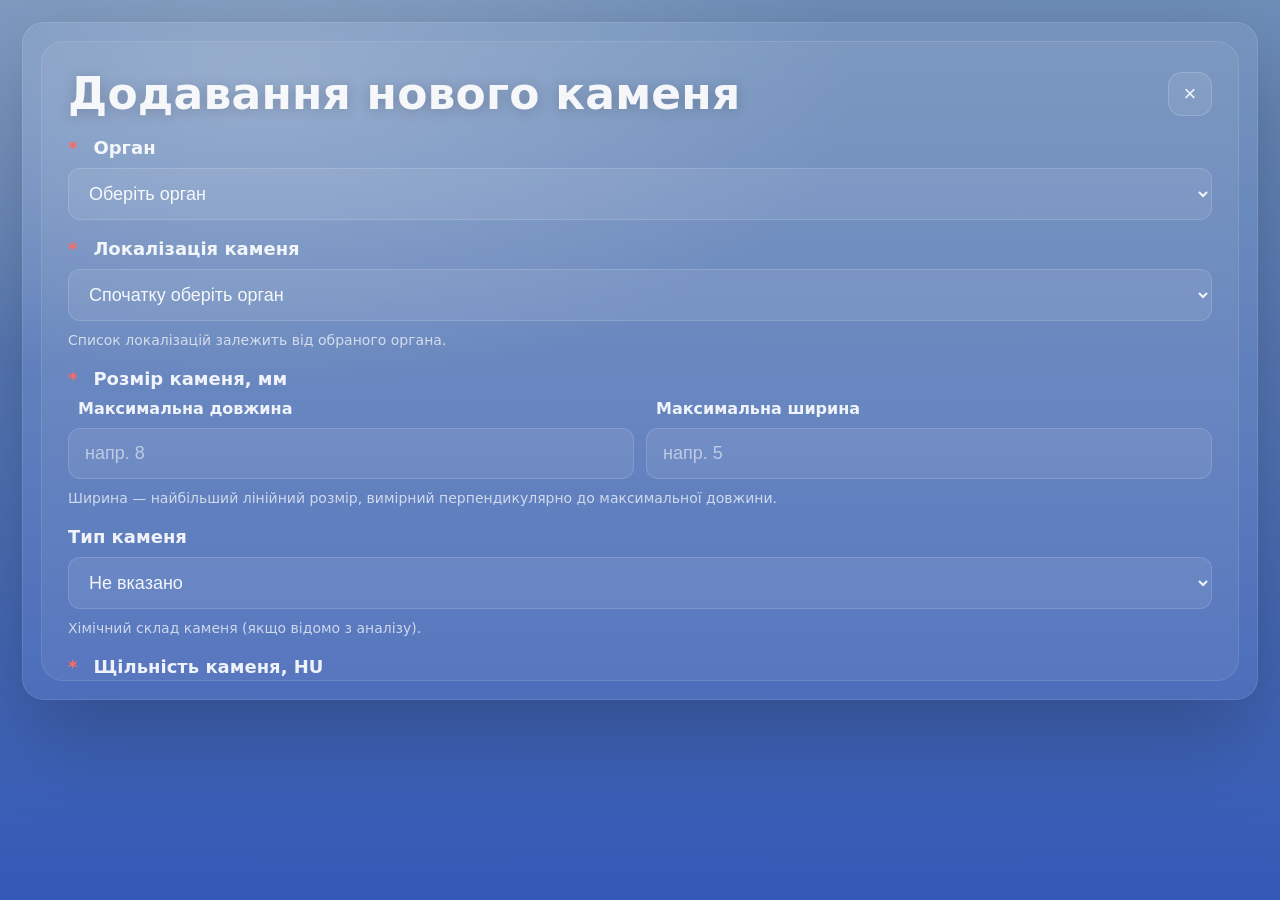
==== commit 90ca36cb: "add type for every stone" ====
--- a/add-stone.html
+++ b/add-stone.html
@@ -246,8 +246,20 @@
               </div>
             </div>
             <div class="helper">
-              Ширина — найбільший лінійний розмір, виміряний перпендикулярно до максимальної довжини.
+              Ширина — найбільший лінійний розмір, вимірний перпендикулярно до максимальної довжини.
             </div>
+          </div>
+
+          <!-- 3.5) Тип каменя -->
+          <div class="row">
+            <div class="label">Тип каменя</div>
+            <select id="stoneType" name="stoneType" class="select">
+              <option value="" selected>Не вказано</option>
+              <option value="urate">Уратний</option>
+              <option value="urate_oxalate">Уратно-оксалатний</option>
+              <option value="oxalate">Оксалатний</option>
+            </select>
+            <div class="helper">Хімічний склад каменя (якщо відомо з аналізу).</div>
           </div>
 
           <!-- 4) Щільність -->
@@ -319,10 +331,10 @@
             <div class="label"><span class="req">*</span>Фізичний метод</div>
             <select id="physicalMethod" name="physicalMethod" class="select">
               <option value="" selected disabled>Оберіть метод</option>
-              <option value="urs">URS – уретероскопія</option>
-              <option value="rirs">RIRS – ретроградна інтраренальна хірургія</option>
-              <option value="pcnl">PCNL – перкутанна нефролітотомія</option>
-              <option value="eswl">ESWL – дистанційна ударно-хвильова літотрипсія</option>
+              <option value="urs">URS — уретероскопія</option>
+              <option value="rirs">RIRS — ретроградна інтраренальна хірургія</option>
+              <option value="pcnl">PCNL — перкутанна нефролітотомія</option>
+              <option value="eswl">ESWL — дистанційна ударно-хвильова літотрипсія</option>
               <option value="laparoscopic">Лапароскопічне видалення каменя</option>
               <option value="open_surgery">Відкрите хірургічне видалення</option>
             </select>
@@ -548,6 +560,8 @@
       setInputValue('lenMax', stone.size_mm?.length_max);
       setInputValue('widMax', stone.size_mm?.width_max);
 
+      setSelectValue(document.getElementById('stoneType'), stone.stone_type);
+
       setInputValue('huMin', stone.density_hu?.min);
       setInputValue('huMean', stone.density_hu?.mean);
       setInputValue('huMax', stone.density_hu?.max);
@@ -632,6 +646,7 @@
           organ: organ.value,
           location: locationSel.value,
           size_mm: { length_max: lenMax, width_max: widMax },
+          stone_type: document.getElementById('stoneType').value || null,
           density_hu: { min: huMin, mean: huMean, max: huMax },
           prognosis: document.getElementById('prognosis').value,
           status: statusVal,
@@ -647,45 +662,4 @@
           const methodVal = disappearanceMethod.value;
           if (methodVal === 'chemical') payload.disappearance.specific_method = document.getElementById('chemicalMethod').value;
           else if (methodVal === 'physical') payload.disappearance.specific_method = document.getElementById('physicalMethod').value;
-          else if (methodVal === 'combined') payload.disappearance.specific_method = document.getElementById('combinedMethod').value;
-        }
-
-        const existingStones = loadStones();
-
-        if (editId) {
-          const idx = existingStones.findIndex(s => s.id === editId);
-          if (idx !== -1) existingStones[idx] = payload;
-          else existingStones.push(payload);
-        } else {
-          existingStones.push(payload);
-        }
-
-        localStorage.setItem(stonesKey(), JSON.stringify(existingStones));
-
-        console.log("SAVE payload:", payload);
-        window.location.href = getReturnUrl();
-      }
-    });
-
-    function numVal(id){
-      const v = document.getElementById(id).value.trim();
-      if (v === '') return NaN;
-      return Number(v);
-    }
-
-    function renderErrors(errs){
-      errorsList.innerHTML = '';
-      if (!errs.length){
-        errorsBox.style.display = 'none';
-        return;
-      }
-      errorsBox.style.display = 'block';
-      for (const msg of errs){
-        const li = document.createElement('li');
-        li.textContent = msg;
-        errorsList.appendChild(li);
-      }
-    }
-  </script>
-</body>
-</html>
+          else if (methodVal === 'combined') payload.disappearance.specific_method = document.getElementById('combin
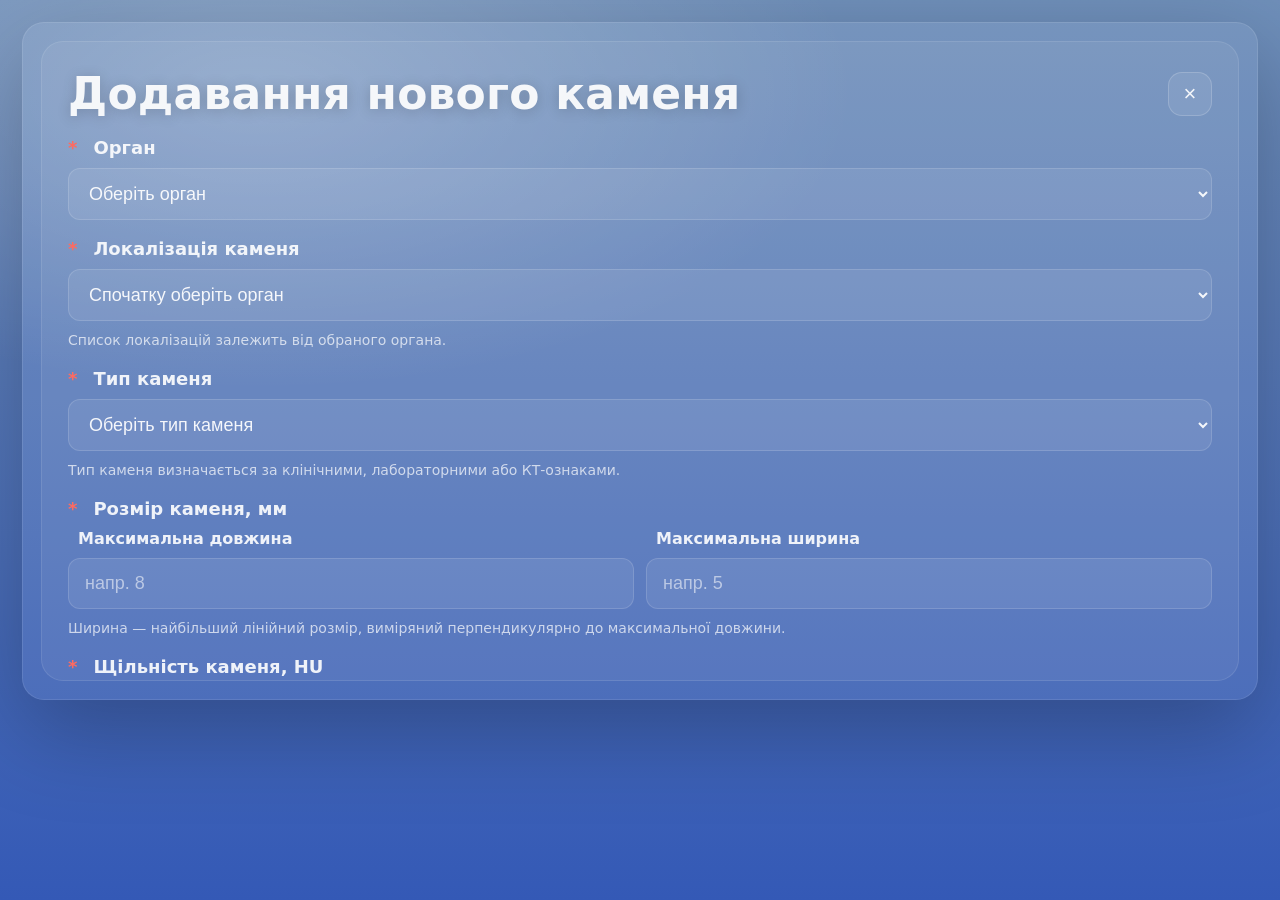
==== commit 3b9b09c3: "add type for every stone v2" ====
--- a/add-stone.html
+++ b/add-stone.html
@@ -230,6 +230,23 @@
               <option value="" selected disabled>Спочатку оберіть орган</option>
             </select>
             <div class="helper">Список локалізацій залежить від обраного органа.</div>
+          </div>
+
+
+          <!-- 2.1) Тип каменя -->
+          <div class="row">
+            <div class="label"><span class="req">*</span>Тип каменя</div>
+            <select id="stoneType" name="stoneType" class="select" required>
+              <option value="" disabled selected>Оберіть тип каменя</option>
+
+              <option value="urate">Уратний</option>
+              <option value="urate_oxalate">Уратно-оксалатний</option>
+              <option value="oxalate">Оксалатний</option>
+            </select>
+
+            <div class="helper">
+              Тип каменя визначається за клінічними, лабораторними або КТ-ознаками.
+            </div>
           </div>
 
           <!-- 3) Розмір -->
@@ -246,20 +263,8 @@
               </div>
             </div>
             <div class="helper">
-              Ширина — найбільший лінійний розмір, вимірний перпендикулярно до максимальної довжини.
+              Ширина — найбільший лінійний розмір, виміряний перпендикулярно до максимальної довжини.
             </div>
-          </div>
-
-          <!-- 3.5) Тип каменя -->
-          <div class="row">
-            <div class="label">Тип каменя</div>
-            <select id="stoneType" name="stoneType" class="select">
-              <option value="" selected>Не вказано</option>
-              <option value="urate">Уратний</option>
-              <option value="urate_oxalate">Уратно-оксалатний</option>
-              <option value="oxalate">Оксалатний</option>
-            </select>
-            <div class="helper">Хімічний склад каменя (якщо відомо з аналізу).</div>
           </div>
 
           <!-- 4) Щільність -->
@@ -331,10 +336,10 @@
             <div class="label"><span class="req">*</span>Фізичний метод</div>
             <select id="physicalMethod" name="physicalMethod" class="select">
               <option value="" selected disabled>Оберіть метод</option>
-              <option value="urs">URS — уретероскопія</option>
-              <option value="rirs">RIRS — ретроградна інтраренальна хірургія</option>
-              <option value="pcnl">PCNL — перкутанна нефролітотомія</option>
-              <option value="eswl">ESWL — дистанційна ударно-хвильова літотрипсія</option>
+              <option value="urs">URS – уретероскопія</option>
+              <option value="rirs">RIRS – ретроградна інтраренальна хірургія</option>
+              <option value="pcnl">PCNL – перкутанна нефролітотомія</option>
+              <option value="eswl">ESWL – дистанційна ударно-хвильова літотрипсія</option>
               <option value="laparoscopic">Лапароскопічне видалення каменя</option>
               <option value="open_surgery">Відкрите хірургічне видалення</option>
             </select>
@@ -556,11 +561,11 @@
       setSelectValue(organ, stone.organ);
       organ.dispatchEvent(new Event('change'));
       setSelectValue(locationSel, stone.location);
+      setSelectValue(document.getElementById('stoneType'), stone.stone_type);
+
 
       setInputValue('lenMax', stone.size_mm?.length_max);
       setInputValue('widMax', stone.size_mm?.width_max);
-
-      setSelectValue(document.getElementById('stoneType'), stone.stone_type);
 
       setInputValue('huMin', stone.density_hu?.min);
       setInputValue('huMean', stone.density_hu?.mean);
@@ -603,6 +608,10 @@
 
       if (!organ.value) errs.push("Оберіть орган.");
       if (!locationSel.value) errs.push("Оберіть локалізацію каменя.");
+
+      const stoneType = document.getElementById('stoneType').value;
+      if (!stoneType) errs.push("Оберіть тип каменя.");
+
       if (!isFinite(lenMax) || lenMax <= 0) errs.push("Максимальна довжина має бути числом > 0.");
       if (!isFinite(widMax) || widMax <= 0) errs.push("Максимальна ширина має бути числом > 0.");
 
@@ -645,8 +654,8 @@
           id: editId || makeStoneId(),
           organ: organ.value,
           location: locationSel.value,
+          stone_type: stoneType,
           size_mm: { length_max: lenMax, width_max: widMax },
-          stone_type: document.getElementById('stoneType').value || null,
           density_hu: { min: huMin, mean: huMean, max: huMax },
           prognosis: document.getElementById('prognosis').value,
           status: statusVal,
@@ -662,4 +671,45 @@
           const methodVal = disappearanceMethod.value;
           if (methodVal === 'chemical') payload.disappearance.specific_method = document.getElementById('chemicalMethod').value;
           else if (methodVal === 'physical') payload.disappearance.specific_method = document.getElementById('physicalMethod').value;
-          else if (methodVal === 'combined') payload.disappearance.specific_method = document.getElementById('combin+          else if (methodVal === 'combined') payload.disappearance.specific_method = document.getElementById('combinedMethod').value;
+        }
+
+        const existingStones = loadStones();
+
+        if (editId) {
+          const idx = existingStones.findIndex(s => s.id === editId);
+          if (idx !== -1) existingStones[idx] = payload;
+          else existingStones.push(payload);
+        } else {
+          existingStones.push(payload);
+        }
+
+        localStorage.setItem(stonesKey(), JSON.stringify(existingStones));
+
+        console.log("SAVE payload:", payload);
+        window.location.href = getReturnUrl();
+      }
+    });
+
+    function numVal(id){
+      const v = document.getElementById(id).value.trim();
+      if (v === '') return NaN;
+      return Number(v);
+    }
+
+    function renderErrors(errs){
+      errorsList.innerHTML = '';
+      if (!errs.length){
+        errorsBox.style.display = 'none';
+        return;
+      }
+      errorsBox.style.display = 'block';
+      for (const msg of errs){
+        const li = document.createElement('li');
+        li.textContent = msg;
+        errorsList.appendChild(li);
+      }
+    }
+  </script>
+</body>
+</html>
